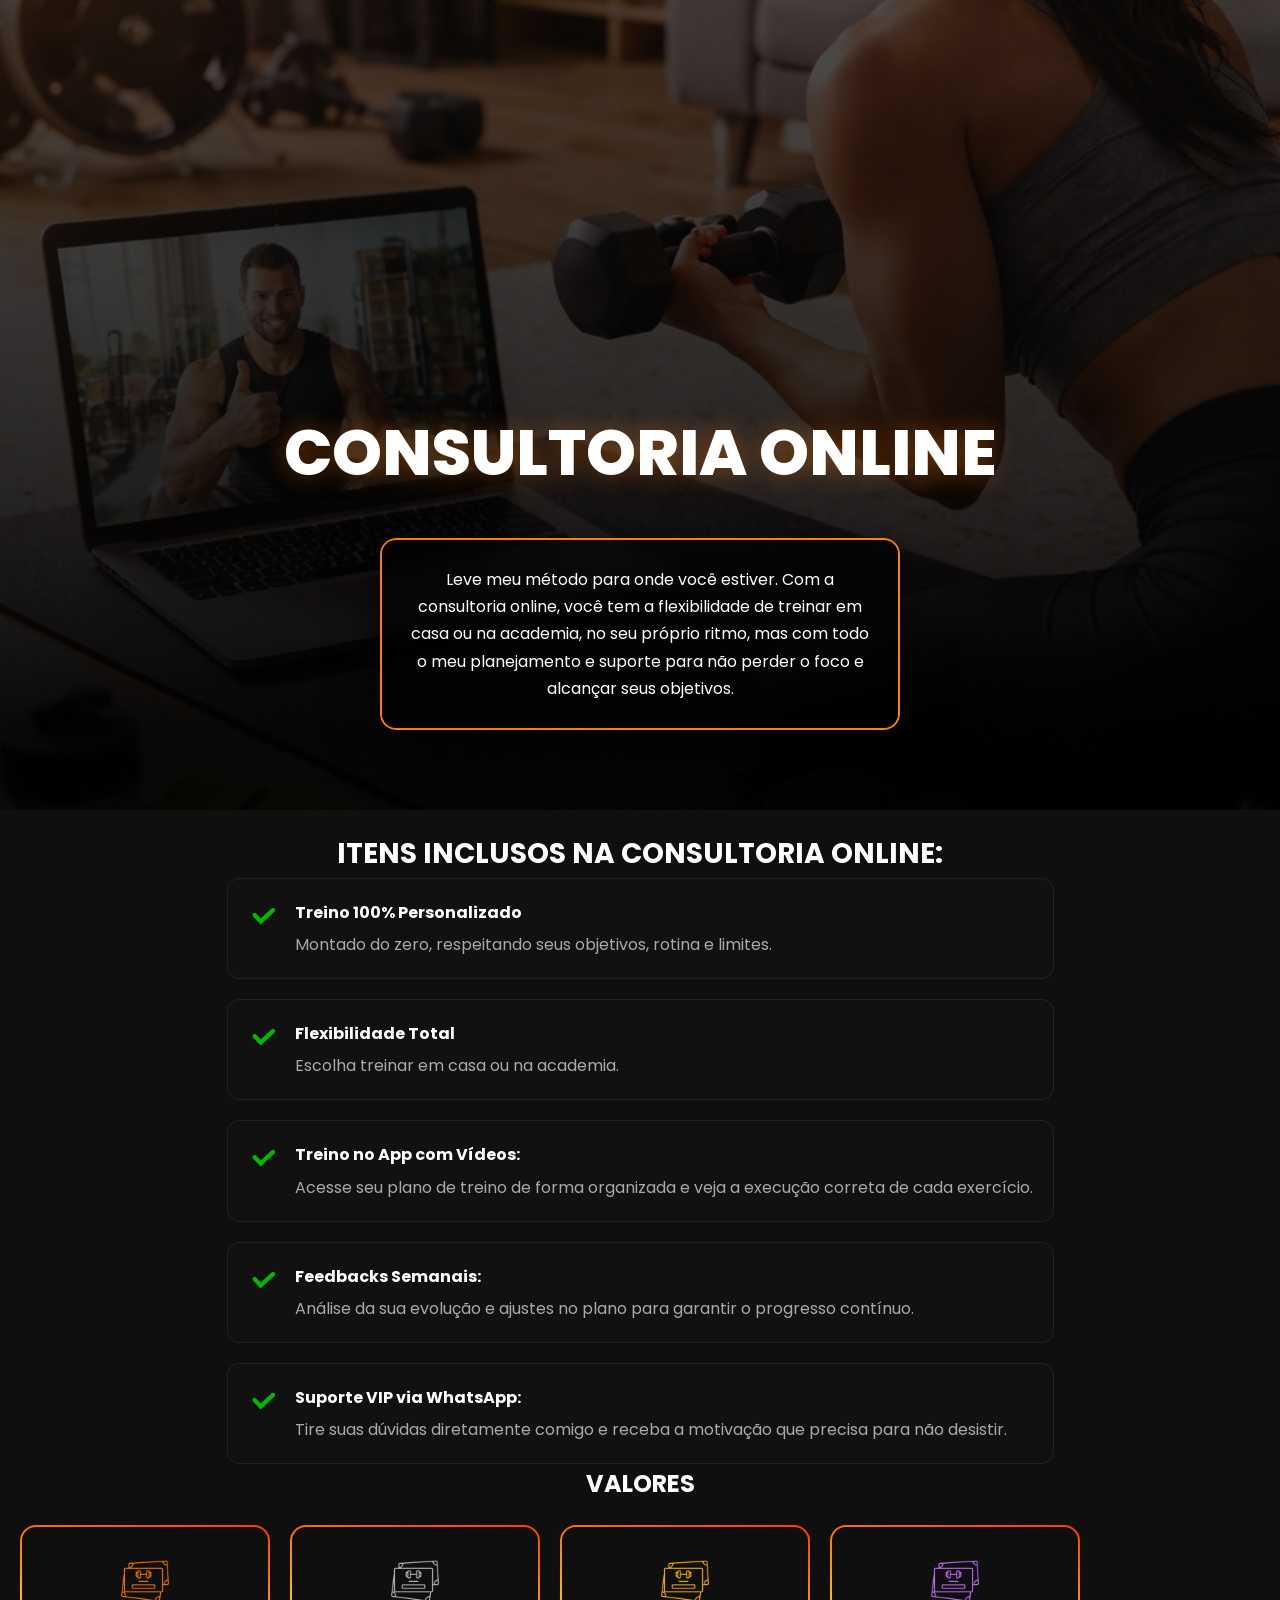
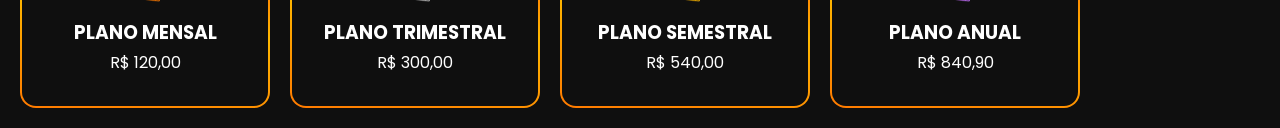
==== planosonline.html @ 0d595e41 "adiciona planos presenciais" ====
<!doctype html>
<html lang="en">
  <head>
    <meta charset="UTF-8" />
    <meta name="viewport" content="width=device-width, initial-scale=1.0" />
    <title>Document</title>
    <link rel="stylesheet" href="./src/styles/planosonline.css" />
  </head>
  <body>
    <header class="header-container">
      <div class="topo">
        <img
          class="logo-principal"
          src="./src/assets/imagens/capa online.png"
          alt="Capa"
        />
      </div>
      <div class="conteudo">
        <h1>CONSULTORIA ONLINE</h1>
        <p class="paragrafo">
          Leve meu método para onde você estiver. Com a consultoria online,
          você tem a flexibilidade de treinar em casa ou na academia, no seu
          próprio ritmo, mas com todo o meu planejamento e suporte para não
          perder o foco e alcançar seus objetivos.
        </p>
      </div>
    </header>
   
    <section class="itens">
      <h1>ITENS INCLUSOS NA CONSULTORIA ONLINE:</h1>
      <ul class="beneficios">
        <li>
          <div class="img">
          <img src="./src/assets/icons/arrow.png" class="icon">
          </div>
          <div class="conteudo-lista">
            <strong>Treino 100% Personalizado</strong>
            <p>
              Montado do zero, respeitando seus objetivos, rotina e limites.
            </p>
          </div>
          </li>
         <li>
          <div class="img">
           <img src="./src/assets/icons/arrow.png" class="icon">
           </div>
         
          <div class="conteudo-lista">
            <strong>Flexibilidade Total</strong>
            <p>Escolha treinar em casa ou na academia.</p>
          </div>
          </li> 
          <li>
            <div calss="img"> 
            <img src="./src/assets/icons/arrow.png" class="icon">
            </div>
          <div class="conteudo-lista">
            <strong>Treino no App com Vídeos:</strong>
            <p>
              Acesse seu plano de treino de forma organizada e veja a execução
              correta de cada exercício.
            </p>
            </div>
            </li>
          
          <li>
            <div class="img">
           <img src="./src/assets/icons/arrow.png" class="icon">
           </div>
           <div class="conteudo-lista">
            <strong>Feedbacks Semanais:</strong>
            <p>
              Análise da sua evolução e ajustes no plano para garantir o
              progresso contínuo.
            </p>
            </div>
            </li>
          
          <li>
            <div class="img">
         <img src="./src/assets/icons/arrow.png" class="icon">
         </div>
                <div class="conteudo-lista">
            <strong>Suporte VIP via WhatsApp:</strong>
            <p>
              Tire suas dúvidas diretamente comigo e receba a motivação que precisa para não desistir.
            </p>
            </div>
            
          </div>
          </li>
      </ul>
    </section>
     <section class="valores">
        <h1>VALORES</h1>
        <div class="carrosel-container">
        <div class="container-card">
        <div class="card">
          <div class="icon-card bronze" aria-hidden="true"></div>
            <h3>PLANO MENSAL</h3>
            <P>R$ 120,00</P>
        </div>
        <div class="card">
          <div class="icon-card prata" aria-hidden="true"></div>
          <H3>PLANO TRIMESTRAL</H3>
          <P>R$ 300,00</P>
        </div>
        <div class="card">
          <div class="icon-card ouro" aria-hidden="true"></div>
          <H3>PLANO SEMESTRAL</H3>
          <P>R$ 540,00</P>
        </div>
        <div class="card"> 
          <div class="icon-card elite" aria-hidden="true"></div>
          <H3>PLANO ANUAL</H3>
          <P>R$ 840,90</P>
        </div>
        </div>
        </div>
     </section>
  </body>
</html>
---- src/styles/planosonline.css ----
@import url("https://fonts.googleapis.com/css2?family=Poppins:wght@300;400;600;700&display=swap");

:root {
  --vermelho: #ff3c00;
  --laranja-escuro: #ff5a00;
  --laranja: #ff7a00;
  --laranja-claro: #ff9a00;
  --amarelo: #ffb800;
  --amarelo-forte: #ffd500;
  --glass: rgba(0, 0, 0, 0.18);
}
* {
  margin: 0;
  padding: 0;
  box-sizing: border-box;
}

body {
  font-family: "Poppins", sans-serif;
  background: #0f0f0f;
  color: #fff;
  line-height: 1.7;
}

.header-container {
  position: relative;
  min-height: 90vh;
  width: 100%;
  overflow: visible;

  display: flex;
  align-items: flex-end;
  justify-content: center;
  padding: clamp(120px, 18vh, 220px) 20px 80px; /* adiciona espaçamento superior responsivo */
}
.topo {
  position: absolute;
  inset: 0;
  z-index: 0;
  overflow: hidden;
}

.logo-principal {
  width: 100%;
  height: 100%;
  object-fit: cover;
  object-position: center;
  opacity: 0.35;
}

/* overlay moderno */
.topo::after {
  content: "";
  position: absolute;
  inset: 0;
  background: linear-gradient(
    to top,
    rgba(0, 0, 0, 0.9) 10%,
    rgba(0, 0, 0, 0.6) 40%,
    rgba(0, 0, 0, 0.4) 70%,
    rgba(0, 0, 0, 0.2) 100%
  );
}

.conteudo {
  position: relative;
  z-index: 1;
  max-width: 900px;
  padding: 0 20px;
  display: flex;
  flex-direction: column;
  align-items: center;
  text-align: center;
}

.conteudo h1 {
  font-size: clamp(36px, 5vw, 64px);
  font-weight: 800;
  margin-bottom: 30px;
  text-shadow: 0 0 25px rgba(255, 122, 0, 0.4);
}

.paragrafo {
  position: relative;
  padding: 28px;
  width: 520px;
  min-width: 520px;
  max-width: 520px;
  margin: 0 auto;
  border-radius: 18px;
  backdrop-filter: blur(10px);
  background: rgba(0, 0, 0, 0.55);
  box-sizing: border-box;
  flex-shrink: 0;

  box-shadow: 0 20px 50px rgba(0, 0, 0, 0.6);
}

/* borda animada */
.paragrafo::before {
  content: "";
  position: absolute;
  inset: 0;
  border-radius: 16px;
  padding: 2px;
  background: linear-gradient(90deg, var(--laranja), var(--laranja-claro));
  background-size: 400% 100%;
  animation: border-flow 5s linear infinite;

  -webkit-mask:
    linear-gradient(#000 0 0) content-box,
    linear-gradient(#000 0 0);
  -webkit-mask-composite: xor;
  mask-composite: exclude;

  z-index: -1;
}

@keyframes border-flow {
  0% {
    background-position: 0% 50%;
  }
  100% {
    background-position: 400% 50%;
  }
}

.beneficios {
  list-style: none;
  padding: 0;
  display: flex;
  flex-direction: column;
  gap: 20px;
}

.beneficios li {
  display: flex;
  gap: 15px;
  padding: 20px;
  background: #111;
  border: 1px solid #222;
  border-radius: 12px;
  transition: 0.3s;
  text-align: justify;
  flex-direction: center;
}

.beneficios li:hover {
  transform: translateY(-4px);
  border-color: #ff7a00;
}

.beneficios li:hover,
.beneficios li:active {
  border-color: #ff7a00;
  background: #1a1a1a;
}

.icon {
  width: clamp(2rem, 0.643rem + 0.952vw, 2.5rem);
}

.beneficios strong {
  display: block;
  color: #fff;
  margin-bottom: 5px;
}

.beneficios p {
  color: #aaa;
  margin: 0;
}
.itens {
  margin-top: 20px;
  display: flex;
  flex-direction: column;
  align-items: center;
  text-align: center;
}
.itens h1 {
  font-size: 28px;
}
.valores {
  display: flex;
  flex-direction: column;
  align-items: center;
}

.card {
  background:
    linear-gradient(#0f0f0f, #0f0f0f) padding-box,
    linear-gradient(10deg, var(--laranja), var(--amarelo), var(--vermelho))
      border-box;
  border: 2px solid transparent;

  min-width: 250px;
  flex-shrink: 0;
  border-radius: 16px;
  padding: 30px;
  text-align: center;
}

.icon-card {
  width: 48px;
  height: 48px;
  margin: 0 auto 12px;

  background-color: var(--laranja);

  -webkit-mask-image: url("../assets/icons/fitness.png");
  -webkit-mask-repeat: no-repeat;
  -webkit-mask-position: center;
  -webkit-mask-size: contain;

  mask-image: url("../assets/icons/fitness.png");
  mask-repeat: no-repeat;
  mask-position: center;
  mask-size: contain;

  animation: glow 2s infinite ease-in-out;
  transition: transform 0.3s ease;

  filter: drop-shadow(0 0 8px rgba(255, 122, 0, 0.7));
}

.card:hover .icon-card {
  transform: scale(1.1);
}

.icon-card.bronze {
  background: var(--laranja);
}
.icon-card.prata {
  background: #c0c0c0;
}
.icon-card.ouro {
  background: var(--amarelo);
}
.icon-card.elite {
  background: #c770ff;
}
.card img {
  width: 120px;
}

.container-card {
  display: flex;
  gap: 20px;
  padding: 20px;
  min-width: max-content;
  scroll-snap-align: center;
}
.carrosel-container {
  overflow-x: auto;
  width: 100%;
  overflow-x: auto;
  scroll-snap-type: x mandatory;
  scroll-behavior: smooth;
}

@media (max-width: 600px) {
  .paragrafo {
    width: 295px;
    min-width: 295px;
    max-width: 295px;
  }
}

@media (max-width: 375px) {
  .header-container {
    align-items: center; /* centraliza verticalmente */
    padding-bottom: 40px;
    padding-top: 80px; /* cria espaço no topo */
  }
}
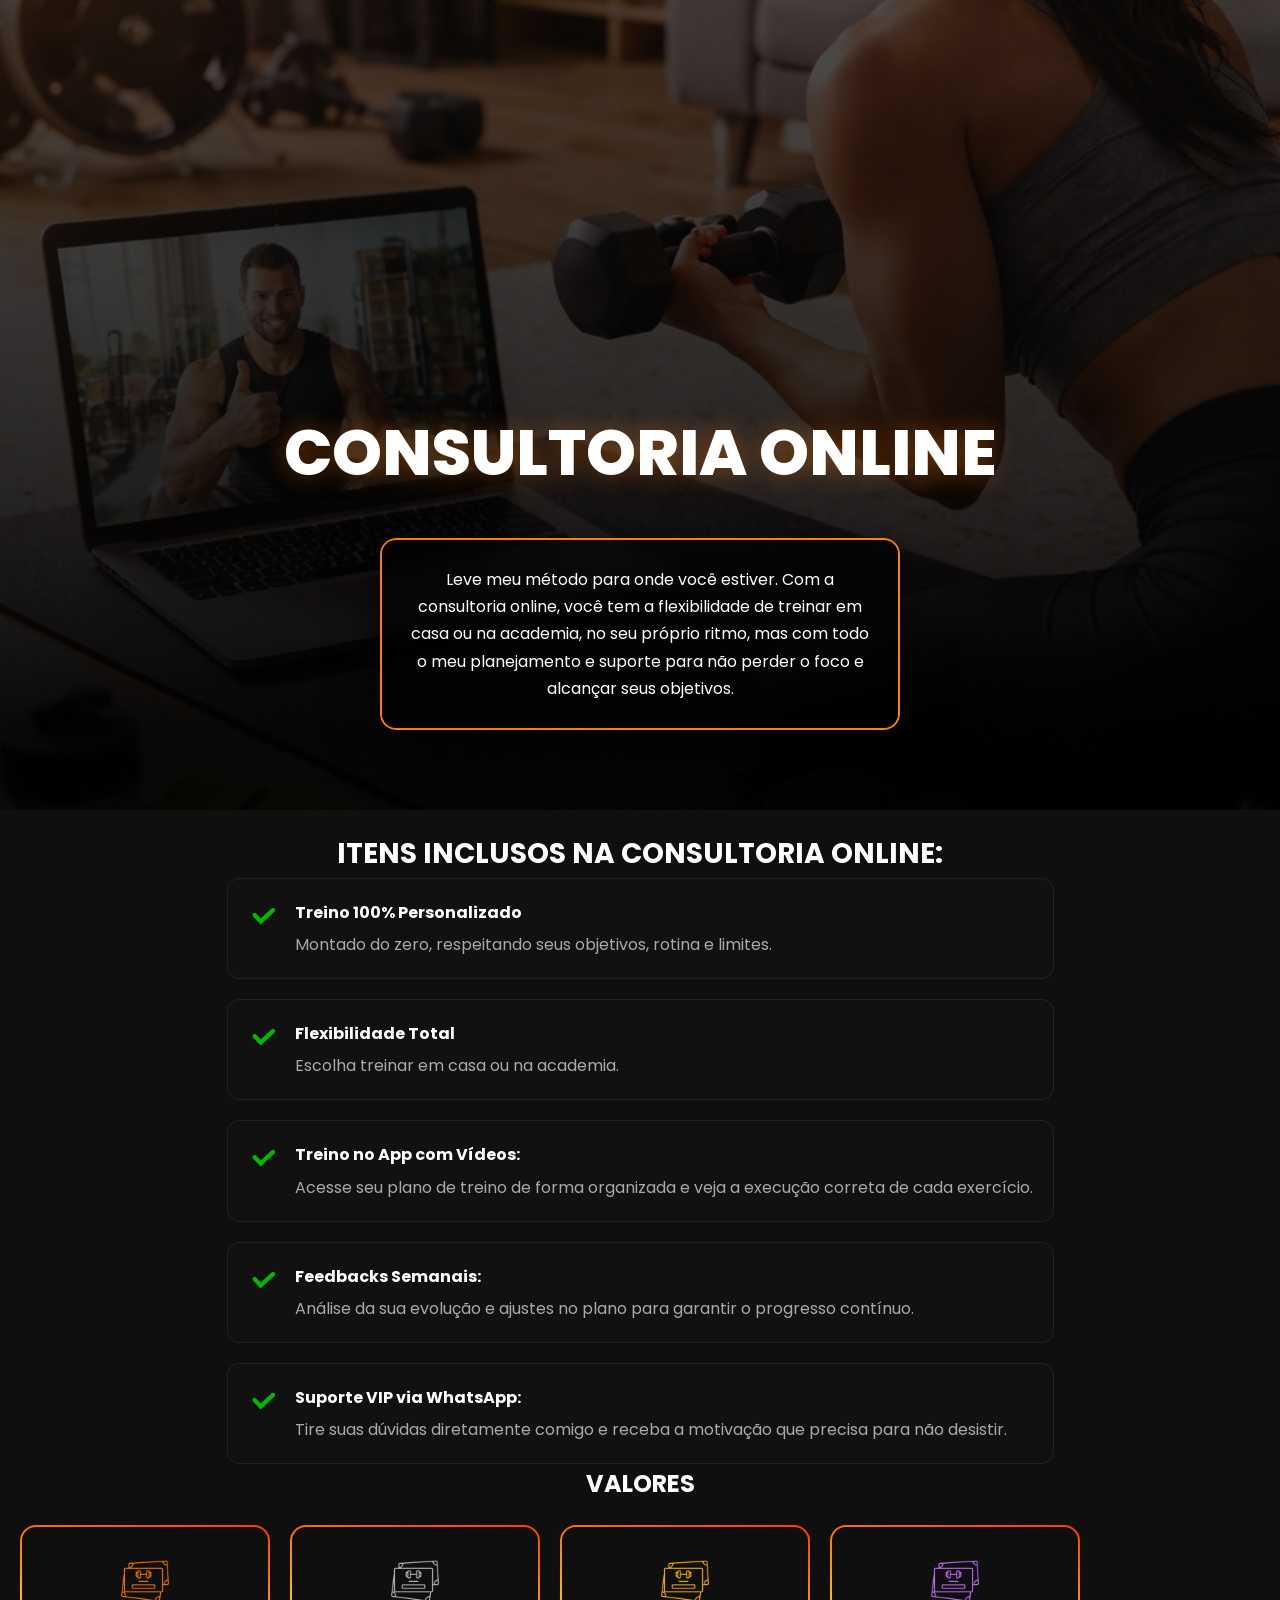
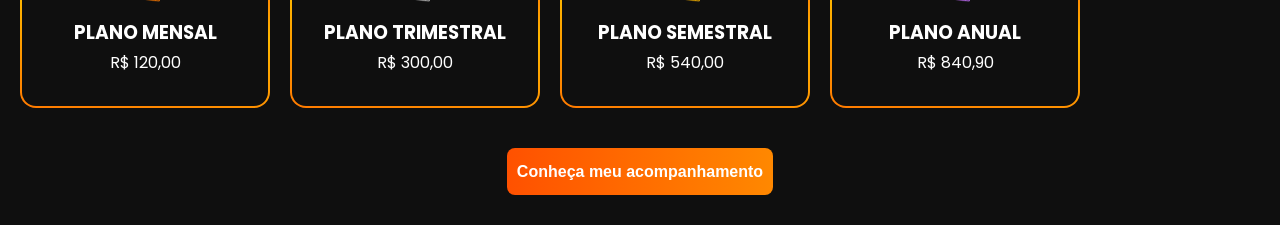
==== commit a352ab4e: "atualiza estilizaçoes e adiciona botoes" ====
--- a/planosonline.html
+++ b/planosonline.html
@@ -3,7 +3,7 @@
   <head>
     <meta charset="UTF-8" />
     <meta name="viewport" content="width=device-width, initial-scale=1.0" />
-    <title>Document</title>
+    <title>Planos Online</title>
     <link rel="stylesheet" href="./src/styles/planosonline.css" />
   </head>
   <body>
@@ -115,8 +115,16 @@
           <H3>PLANO ANUAL</H3>
           <P>R$ 840,90</P>
         </div>
+      
         </div>
+       
         </div>
+         <a
+          href="https://wa.me/555584991476410?text=Oi%21%20Tenho%20interesse%20em%20contratar%20sua%20consultoria%20e%20queria%20mais%20informa%C3%A7%C3%B5es."
+          class="btn-whats"
+          target="_blank"
+          >Conheça meu acompanhamento</a
+        >
      </section>
   </body>
 </html>
--- a/src/styles/planosonline.css
+++ b/src/styles/planosonline.css
@@ -257,6 +257,44 @@
   scroll-snap-type: x mandatory;
   scroll-behavior: smooth;
 }
+.btn-whats {
+  display: inline-flex;
+  align-items: center;
+  justify-content: center;
+
+  margin-top: 20px;
+  padding: 10px 10px;
+  border-radius: 8px;
+
+  background: linear-gradient(90deg, #ff5100, #ff8800);
+  color: #fff;
+  font-weight: 600;
+  text-decoration: none;
+
+  transition:
+    transform 0.3s ease,
+    box-shadow 0.3s ease;
+  animation: flutuar 3s ease-in-out infinite;
+}
+
+.btn-whats:hover {
+  transform: translateY(-2px);
+  box-shadow: 0 8px 20px #ff5100;
+}
+.valores {
+  margin-bottom: 30px;
+}
+@keyframes flutuar {
+  0% {
+    transform: translateZ(0) scale(1);
+  }
+  50% {
+    transform: translateZ(50px) scale(1.05);
+  }
+  100% {
+    transform: translateZ(0) scale(1);
+  }
+}
 
 @media (max-width: 600px) {
   .paragrafo {
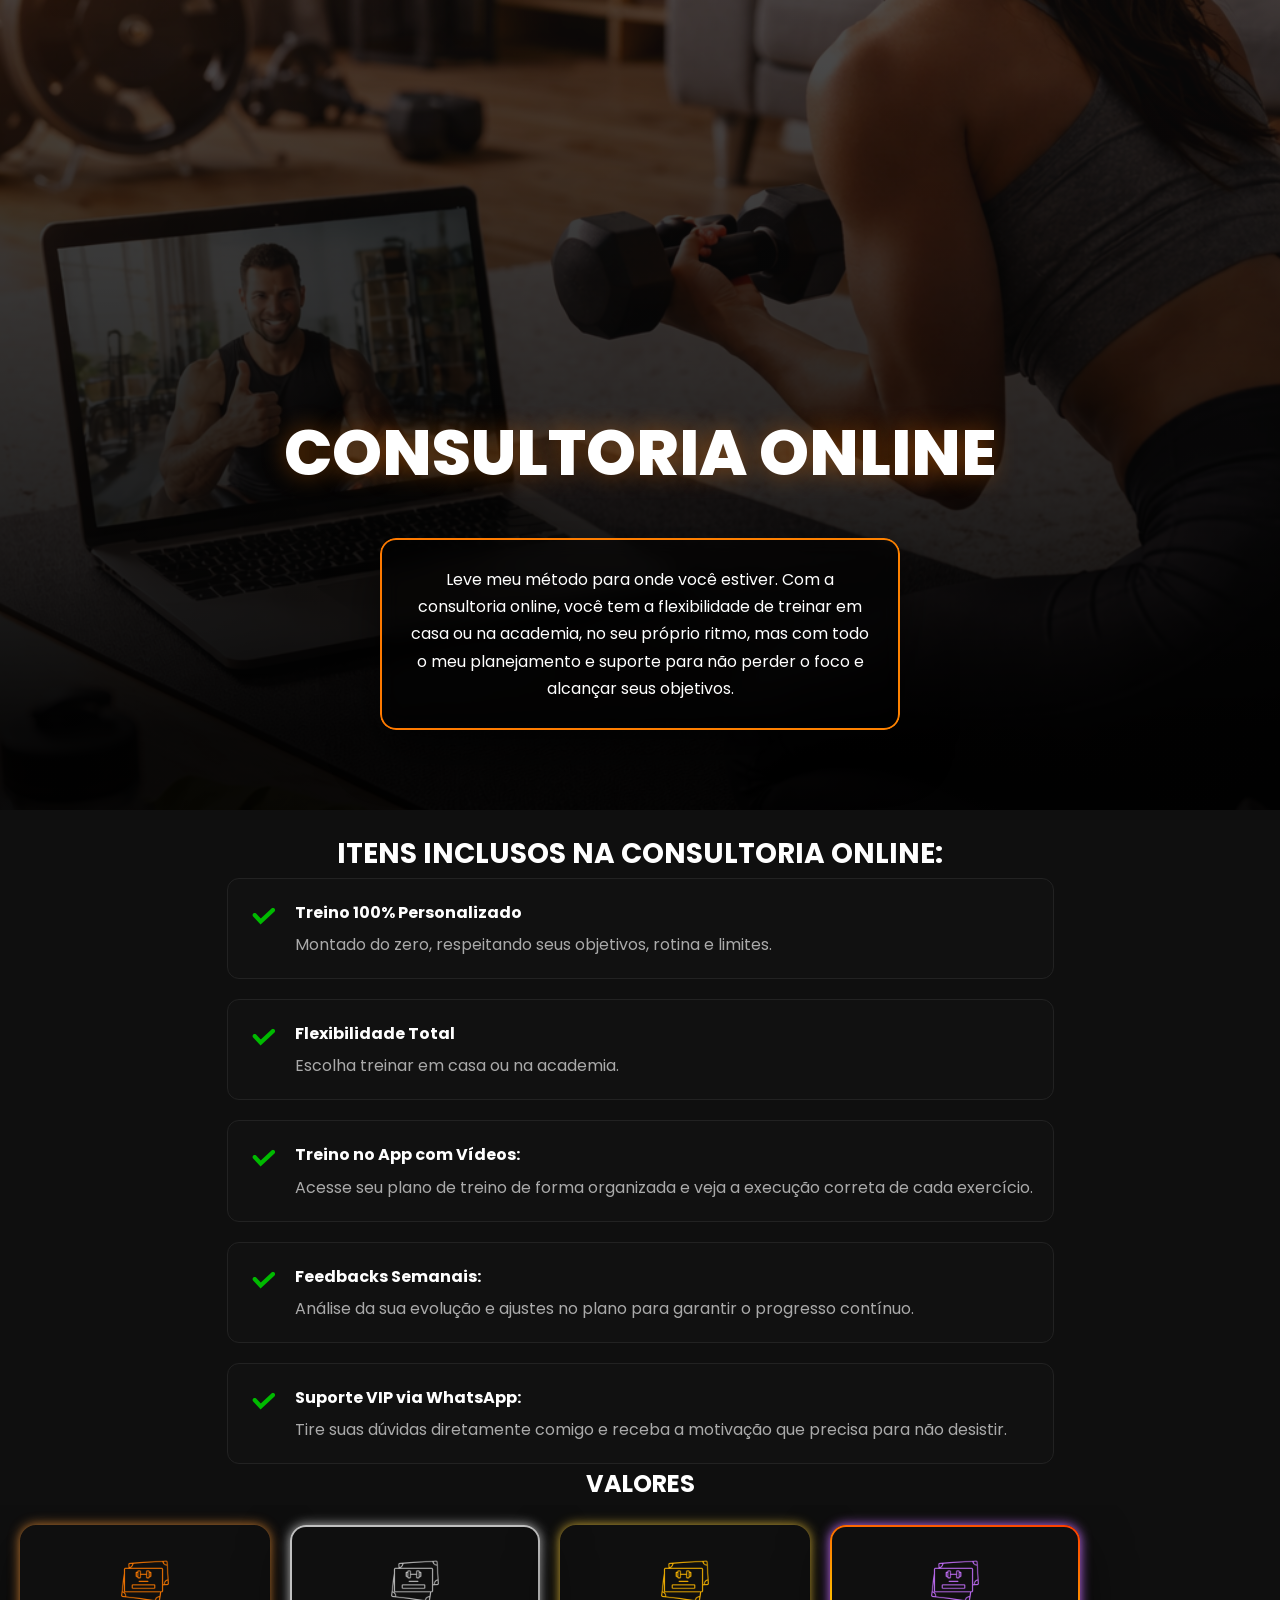
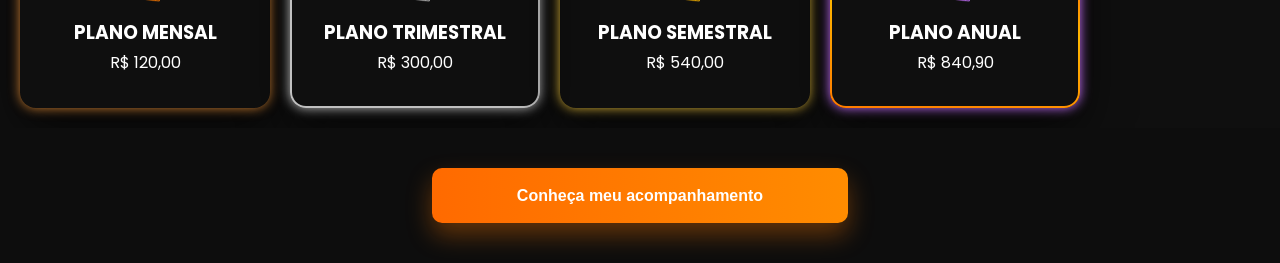
==== commit c600e17d: "Quase finalizado" ====
--- a/planosonline.html
+++ b/planosonline.html
@@ -95,36 +95,38 @@
         <h1>VALORES</h1>
         <div class="carrosel-container">
         <div class="container-card">
-        <div class="card">
+        <div class="card card1">
           <div class="icon-card bronze" aria-hidden="true"></div>
             <h3>PLANO MENSAL</h3>
             <P>R$ 120,00</P>
         </div>
-        <div class="card">
+        <div class="card card2">
           <div class="icon-card prata" aria-hidden="true"></div>
           <H3>PLANO TRIMESTRAL</H3>
           <P>R$ 300,00</P>
         </div>
-        <div class="card">
+        <div class="card card3">
           <div class="icon-card ouro" aria-hidden="true"></div>
           <H3>PLANO SEMESTRAL</H3>
           <P>R$ 540,00</P>
         </div>
-        <div class="card"> 
+        <div class="card card4"> 
           <div class="icon-card elite" aria-hidden="true"></div>
           <H3>PLANO ANUAL</H3>
           <P>R$ 840,90</P>
         </div>
       
         </div>
+        
        
-        </div>
-         <a
+     </section>
+     <section class="section cta">
+     <a
           href="https://wa.me/555584991476410?text=Oi%21%20Tenho%20interesse%20em%20contratar%20sua%20consultoria%20e%20queria%20mais%20informa%C3%A7%C3%B5es."
           class="btn-whats"
           target="_blank"
           >Conheça meu acompanhamento</a
         >
-     </section>
+      </section>
   </body>
 </html>
--- a/src/styles/planosonline.css
+++ b/src/styles/planosonline.css
@@ -199,7 +199,68 @@
   padding: 30px;
   text-align: center;
 }
-
+.card1 {
+  background:
+  linear-gradient(#0f0f0f, #0f0f0f) padding-box,
+  linear-gradient(10deg, var(--laranja))
+    border-box;
+border: 2px solid transparent;
+
+min-width: 250px;
+flex-shrink: 0;
+border-radius: 16px;
+padding: 30px;
+text-align: center;
+box-shadow:
+0 0 12px #cd7f32,
+0 20px 50px rgba(0, 0, 0, 0.7);
+}
+
+.card2 {
+  background:
+  linear-gradient(#0f0f0f, #0f0f0f) padding-box,
+  linear-gradient(10deg, #c0c0c0, #c0c0c0, #c0c0c0)
+    border-box;
+border: 2px solid transparent;
+box-shadow:
+0 0 12px #c0c0c0,
+0 20px 50px rgba(0, 0, 0, 0.7);
+min-width: 250px;
+flex-shrink: 0;
+border-radius: 16px;
+padding: 30px;
+text-align: center;
+}
+.card3 {
+  background: 
+  linear-gradient(#0f0f0f, #0f0f0f) padding-box,
+  linear-gradient(10deg, var(--amarelo))
+    border-box;
+border: 2px solid transparent;
+box-shadow:
+0 0 12px #d4af37,
+0 20px 50px rgba(0, 0, 0, 0.7);
+min-width: 250px;
+flex-shrink: 0;
+border-radius: 16px;
+padding: 30px;
+text-align: center;
+}
+.card4 {
+  background: 
+  linear-gradient(#0f0f0f, #0f0f0f) padding-box,
+  linear-gradient(10deg, #c770ff)
+    border-box;
+border: 2px solid transparent;
+box-shadow:
+0 0 12px #c770ff,
+0 20px 50px rgba(0, 0, 0, 0.7);
+min-width: 250px;
+flex-shrink: 0;
+border-radius: 16px;
+padding: 30px;
+text-align: center;
+}
 .icon-card {
   width: 48px;
   height: 48px;
@@ -242,6 +303,7 @@
 .card img {
   width: 120px;
 }
+
 
 .container-card {
   display: flex;
@@ -257,33 +319,41 @@
   scroll-snap-type: x mandatory;
   scroll-behavior: smooth;
 }
+.cta {
+  display: flex;
+  justify-content: center;
+  padding: 40px 20px;
+  background: #0d0d0d;
+}
+
 .btn-whats {
   display: inline-flex;
   align-items: center;
   justify-content: center;
-
-  margin-top: 20px;
-  padding: 10px 10px;
-  border-radius: 8px;
-
-  background: linear-gradient(90deg, #ff5100, #ff8800);
+  width: clamp(18rem, 10rem + 20vw, 26rem);
+  padding: 14px 24px;
+
+  border-radius: 10px;
+  background: linear-gradient(90deg, #ff6a00, #ff8c00);
+
   color: #fff;
   font-weight: 600;
+  font-size: 16px;
   text-decoration: none;
-
-  transition:
-    transform 0.3s ease,
-    box-shadow 0.3s ease;
-  animation: flutuar 3s ease-in-out infinite;
+  white-space: nowrap;
+
+  /* SOMBRA CORRETA */
+  box-shadow: 0 12px 25px rgba(255, 122, 0, 0.35);
+ 
+  animation: float 3s ease-in-out infinite;
+  transition: transform 0.25s ease, box-shadow 0.25s ease;
 }
 
 .btn-whats:hover {
   transform: translateY(-2px);
-  box-shadow: 0 8px 20px #ff5100;
-}
-.valores {
-  margin-bottom: 30px;
-}
+  box-shadow: 0 18px 35px rgba(255, 122, 0, 0.55);
+}
+
 @keyframes flutuar {
   0% {
     transform: translateZ(0) scale(1);
@@ -293,6 +363,17 @@
   }
   100% {
     transform: translateZ(0) scale(1);
+  }
+}
+@keyframes float {
+  0% {
+    transform: translateY(0);
+  }
+  50% {
+    transform: translateY(-3px);
+  }
+  100% {
+    transform: translateY(0);
   }
 }
 
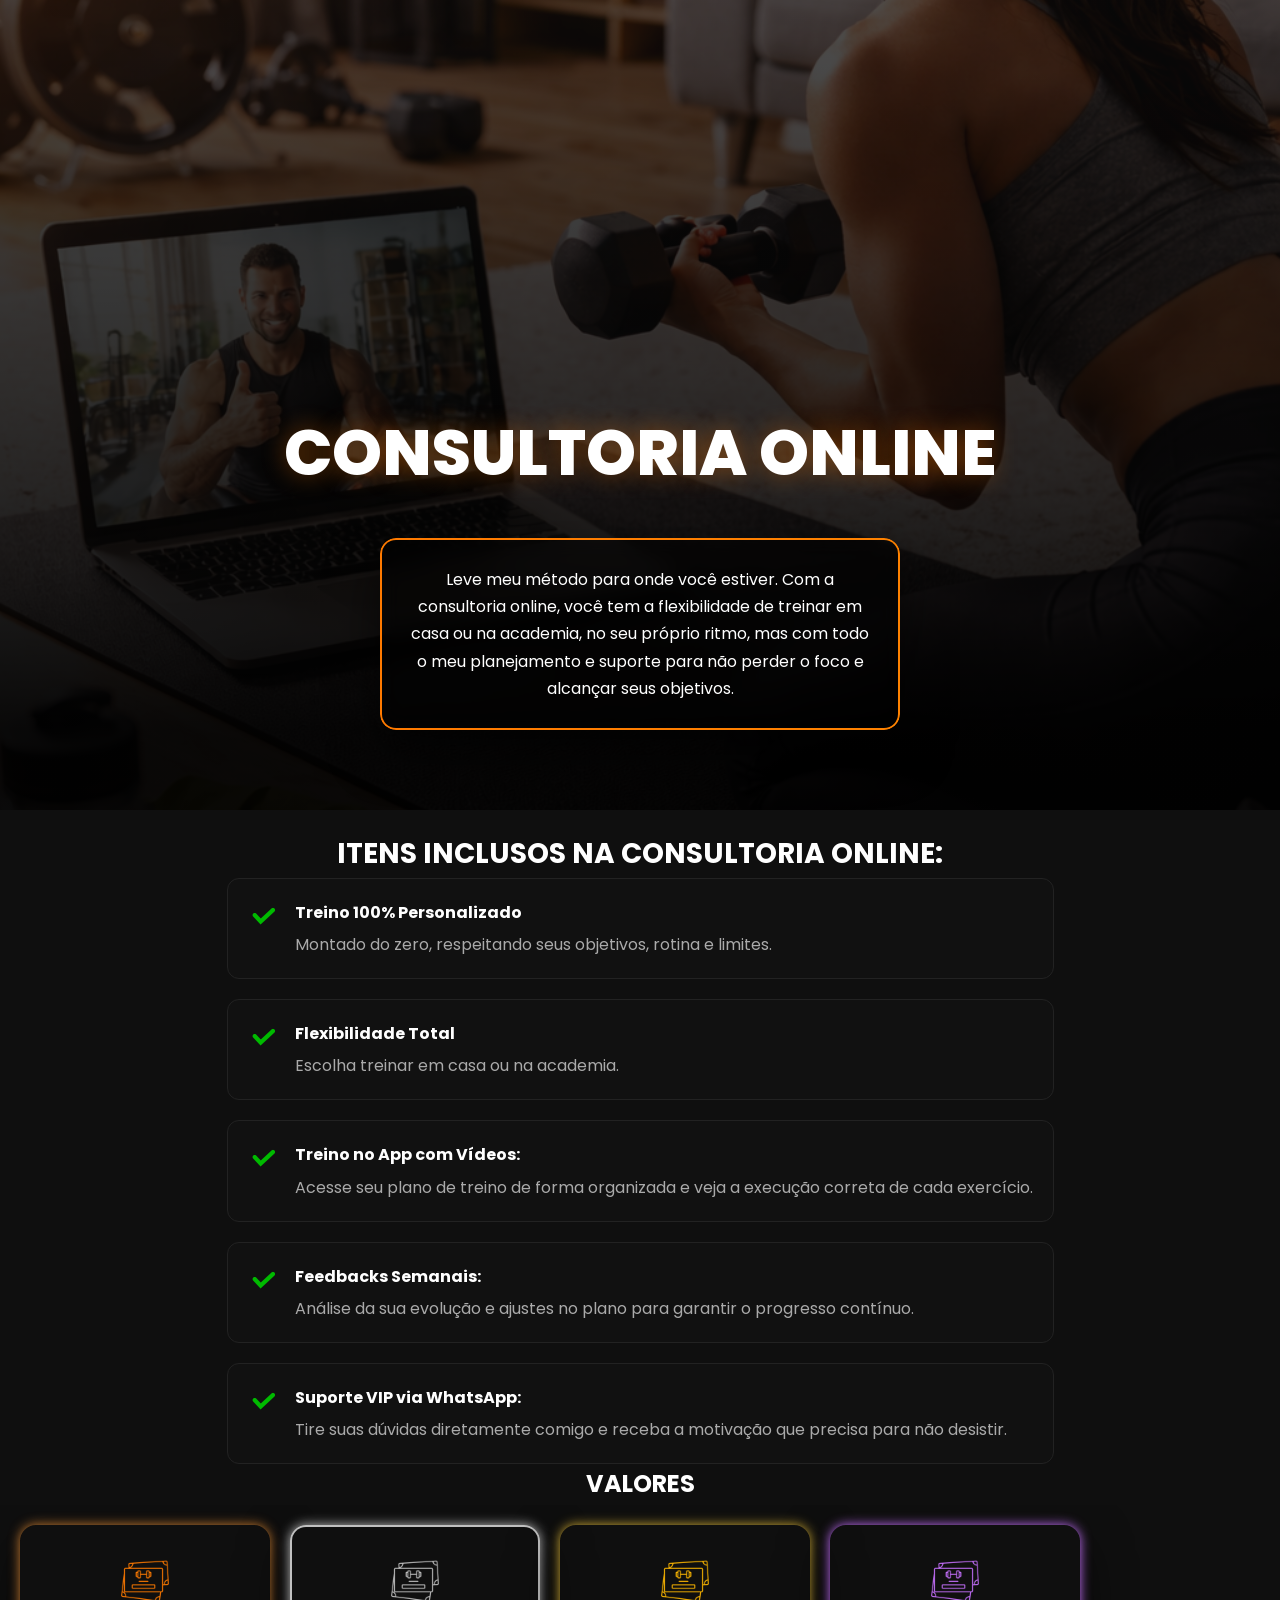
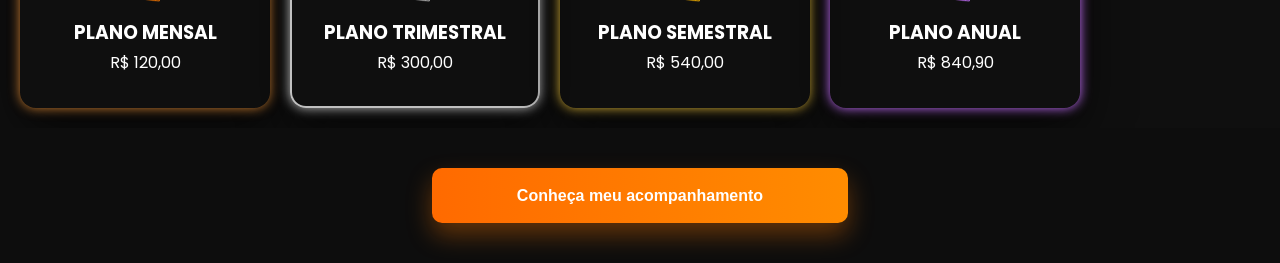
==== commit 117656ff: "atualiza estilização" ====
--- a/planosonline.html
+++ b/planosonline.html
@@ -93,8 +93,12 @@
     </section>
      <section class="valores">
         <h1>VALORES</h1>
-        <div class="carrosel-container">
+        <div class="carousel-wrapper">
+           
+        <div class="carrosel-container ">
+        
         <div class="container-card">
+        
         <div class="card card1">
           <div class="icon-card bronze" aria-hidden="true"></div>
             <h3>PLANO MENSAL</h3>
@@ -115,9 +119,8 @@
           <H3>PLANO ANUAL</H3>
           <P>R$ 840,90</P>
         </div>
-      
+         
         </div>
-        
        
      </section>
      <section class="section cta">
@@ -128,5 +131,6 @@
           >Conheça meu acompanhamento</a
         >
       </section>
+      <script src="src\scripts\planosonline.js"></script>
   </body>
 </html>
--- a/src/styles/planosonline.css
+++ b/src/styles/planosonline.css
@@ -21,6 +21,10 @@
   color: #fff;
   line-height: 1.7;
 }
+html,
+body {
+  overflow-x: hidden;
+}
 
 .header-container {
   position: relative;
@@ -48,7 +52,6 @@
   opacity: 0.35;
 }
 
-/* overlay moderno */
 .topo::after {
   content: "";
   position: absolute;
@@ -83,20 +86,18 @@
 .paragrafo {
   position: relative;
   padding: 28px;
-  width: 520px;
-  min-width: 520px;
   max-width: 520px;
+
   margin: 0 auto;
   border-radius: 18px;
   backdrop-filter: blur(10px);
   background: rgba(0, 0, 0, 0.55);
-  box-sizing: border-box;
+
   flex-shrink: 0;
 
   box-shadow: 0 20px 50px rgba(0, 0, 0, 0.6);
 }
 
-/* borda animada */
 .paragrafo::before {
   content: "";
   position: absolute;
@@ -142,20 +143,14 @@
   border-radius: 12px;
   transition: 0.3s;
   text-align: justify;
-  flex-direction: center;
-}
-
-.beneficios li:hover {
+}
+
+.beneficios li:hover,
+.beneficios li:active {
   transform: translateY(-4px);
   border-color: #ff7a00;
-}
-
-.beneficios li:hover,
-.beneficios li:active {
-  border-color: #ff7a00;
   background: #1a1a1a;
 }
-
 .icon {
   width: clamp(2rem, 0.643rem + 0.952vw, 2.5rem);
 }
@@ -187,10 +182,6 @@
 }
 
 .card {
-  background:
-    linear-gradient(#0f0f0f, #0f0f0f) padding-box,
-    linear-gradient(10deg, var(--laranja), var(--amarelo), var(--vermelho))
-      border-box;
   border: 2px solid transparent;
 
   min-width: 250px;
@@ -201,73 +192,45 @@
 }
 .card1 {
   background:
-  linear-gradient(#0f0f0f, #0f0f0f) padding-box,
-  linear-gradient(10deg, var(--laranja))
-    border-box;
-border: 2px solid transparent;
-
-min-width: 250px;
-flex-shrink: 0;
-border-radius: 16px;
-padding: 30px;
-text-align: center;
-box-shadow:
-0 0 12px #cd7f32,
-0 20px 50px rgba(0, 0, 0, 0.7);
+    linear-gradient(#0f0f0f, #0f0f0f) padding-box,
+    linear-gradient(10deg, var(--laranja)) border-box;
+
+  box-shadow:
+    0 0 12px #cd7f32,
+    0 20px 50px rgba(0, 0, 0, 0.7);
 }
 
 .card2 {
   background:
-  linear-gradient(#0f0f0f, #0f0f0f) padding-box,
-  linear-gradient(10deg, #c0c0c0, #c0c0c0, #c0c0c0)
-    border-box;
-border: 2px solid transparent;
-box-shadow:
-0 0 12px #c0c0c0,
-0 20px 50px rgba(0, 0, 0, 0.7);
-min-width: 250px;
-flex-shrink: 0;
-border-radius: 16px;
-padding: 30px;
-text-align: center;
+    linear-gradient(#0f0f0f, #0f0f0f) padding-box,
+    linear-gradient(10deg, #c0c0c0, #c0c0c0, #c0c0c0) border-box;
+  box-shadow:
+    0 0 12px #c0c0c0,
+    0 20px 50px rgba(0, 0, 0, 0.7);
 }
 .card3 {
-  background: 
-  linear-gradient(#0f0f0f, #0f0f0f) padding-box,
-  linear-gradient(10deg, var(--amarelo))
-    border-box;
-border: 2px solid transparent;
-box-shadow:
-0 0 12px #d4af37,
-0 20px 50px rgba(0, 0, 0, 0.7);
-min-width: 250px;
-flex-shrink: 0;
-border-radius: 16px;
-padding: 30px;
-text-align: center;
+  background:
+    linear-gradient(#0f0f0f, #0f0f0f) padding-box,
+    linear-gradient(10deg, var(--amarelo)) border-box;
+
+  box-shadow:
+    0 0 12px #d4af37,
+    0 20px 50px rgba(0, 0, 0, 0.7);
 }
 .card4 {
-  background: 
-  linear-gradient(#0f0f0f, #0f0f0f) padding-box,
-  linear-gradient(10deg, #c770ff)
-    border-box;
-border: 2px solid transparent;
-box-shadow:
-0 0 12px #c770ff,
-0 20px 50px rgba(0, 0, 0, 0.7);
-min-width: 250px;
-flex-shrink: 0;
-border-radius: 16px;
-padding: 30px;
-text-align: center;
+  background:
+    linear-gradient(#0f0f0f, #0f0f0f) padding-box,
+    linear-gradient(10deg, #c770ff) border-box;
+
+  box-shadow:
+    0 0 12px #c770ff,
+    0 20px 50px rgba(0, 0, 0, 0.7);
 }
 .icon-card {
   width: 48px;
   height: 48px;
   margin: 0 auto 12px;
 
-  background-color: var(--laranja);
-
   -webkit-mask-image: url("../assets/icons/fitness.png");
   -webkit-mask-repeat: no-repeat;
   -webkit-mask-position: center;
@@ -300,10 +263,6 @@
 .icon-card.elite {
   background: #c770ff;
 }
-.card img {
-  width: 120px;
-}
-
 
 .container-card {
   display: flex;
@@ -313,11 +272,14 @@
   scroll-snap-align: center;
 }
 .carrosel-container {
-  overflow-x: auto;
-  width: 100%;
-  overflow-x: auto;
+  overflow-x: scroll;
+  scrollbar-width: none;
+
   scroll-snap-type: x mandatory;
   scroll-behavior: smooth;
+}
+.carrosel-container::-webkit-scrollbar {
+  display: none; /* Chrome, Edge, Safari */
 }
 .cta {
   display: flex;
@@ -330,7 +292,8 @@
   display: inline-flex;
   align-items: center;
   justify-content: center;
-  width: clamp(18rem, 10rem + 20vw, 26rem);
+  width: 100%;
+  max-width: 26rem;
   padding: 14px 24px;
 
   border-radius: 10px;
@@ -342,11 +305,12 @@
   text-decoration: none;
   white-space: nowrap;
 
-  /* SOMBRA CORRETA */
   box-shadow: 0 12px 25px rgba(255, 122, 0, 0.35);
- 
+
   animation: float 3s ease-in-out infinite;
-  transition: transform 0.25s ease, box-shadow 0.25s ease;
+  transition:
+    transform 0.25s ease,
+    box-shadow 0.25s ease;
 }
 
 .btn-whats:hover {
@@ -354,17 +318,11 @@
   box-shadow: 0 18px 35px rgba(255, 122, 0, 0.55);
 }
 
-@keyframes flutuar {
-  0% {
-    transform: translateZ(0) scale(1);
-  }
-  50% {
-    transform: translateZ(50px) scale(1.05);
-  }
-  100% {
-    transform: translateZ(0) scale(1);
-  }
-}
+.carousel-wrapper {
+  position: relative;
+  width: 100%;
+}
+
 @keyframes float {
   0% {
     transform: translateY(0);
@@ -384,11 +342,10 @@
     max-width: 295px;
   }
 }
-
 @media (max-width: 375px) {
   .header-container {
-    align-items: center; /* centraliza verticalmente */
+    align-items: center;
     padding-bottom: 40px;
-    padding-top: 80px; /* cria espaço no topo */
-  }
-}
+    padding-top: 80px;
+  }
+}
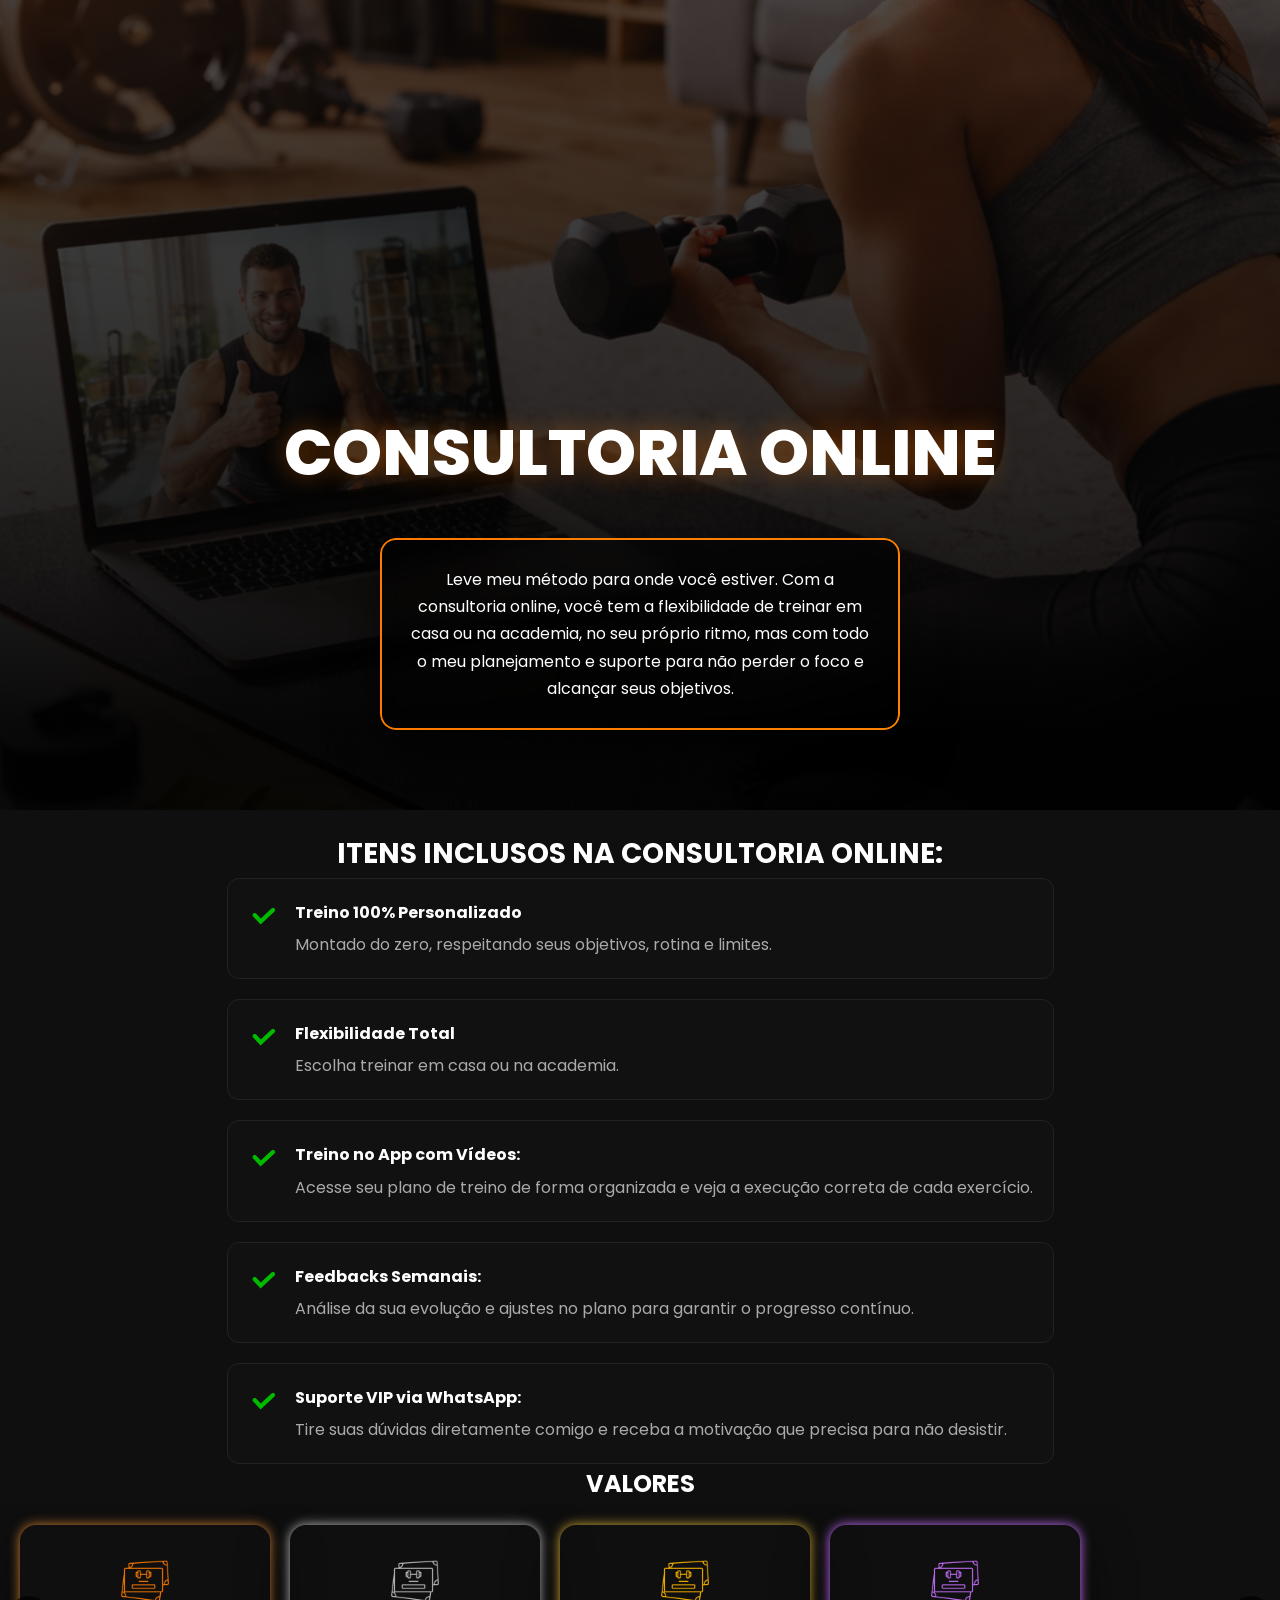
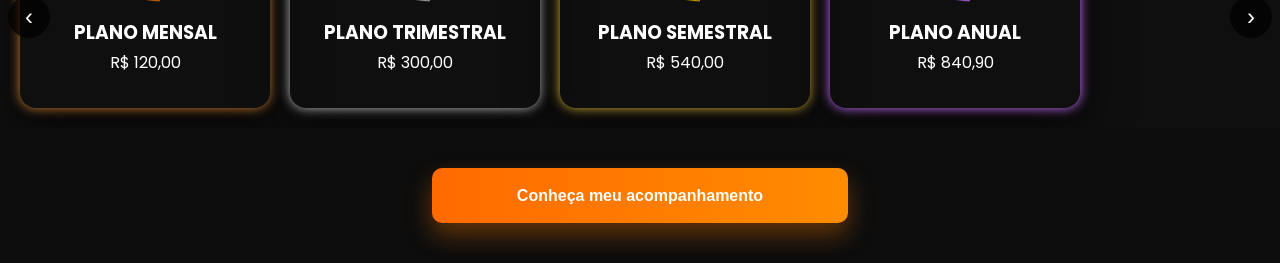
==== commit af267656: "Finalizado" ====
--- a/planosonline.html
+++ b/planosonline.html
@@ -96,7 +96,7 @@
         <div class="carousel-wrapper">
            
         <div class="carrosel-container ">
-        
+        <button class="arrow left" id="prev">‹</button>
         <div class="container-card">
         
         <div class="card card1">
@@ -118,6 +118,8 @@
           <div class="icon-card elite" aria-hidden="true"></div>
           <H3>PLANO ANUAL</H3>
           <P>R$ 840,90</P>
+          </div>
+          <button class="arrow right" id="next">›</button>
         </div>
          
         </div>
@@ -131,6 +133,6 @@
           >Conheça meu acompanhamento</a
         >
       </section>
-      <script src="src\scripts\planosonline.js"></script>
+      <script src="./src/scripts/planosonline.js"></script>
   </body>
 </html>
--- a/src/styles/planosonline.css
+++ b/src/styles/planosonline.css
@@ -7,6 +7,7 @@
   --laranja-claro: #ff9a00;
   --amarelo: #ffb800;
   --amarelo-forte: #ffd500;
+  --prata: #c0c0c0;
   --glass: rgba(0, 0, 0, 0.18);
 }
 * {
@@ -203,7 +204,7 @@
 .card2 {
   background:
     linear-gradient(#0f0f0f, #0f0f0f) padding-box,
-    linear-gradient(10deg, #c0c0c0, #c0c0c0, #c0c0c0) border-box;
+    linear-gradient(10deg, var(--prata)) border-box;
   box-shadow:
     0 0 12px #c0c0c0,
     0 20px 50px rgba(0, 0, 0, 0.7);
@@ -278,8 +279,31 @@
   scroll-snap-type: x mandatory;
   scroll-behavior: smooth;
 }
+
 .carrosel-container::-webkit-scrollbar {
   display: none; /* Chrome, Edge, Safari */
+}
+.arrow {
+  position: absolute;
+  top: 50%;
+  transform: translateY(-50%);
+  background: rgba(0, 0, 0, 0.7);
+  color: white;
+  border: none;
+  width: 42px;
+  height: 42px;
+  border-radius: 50%;
+  font-size: 24px;
+  cursor: pointer;
+  z-index: 20;
+}
+
+.arrow.left {
+  left: 8px;
+}
+
+.arrow.right {
+  right: 8px;
 }
 .cta {
   display: flex;
@@ -341,6 +365,10 @@
     min-width: 295px;
     max-width: 295px;
   }
+  #prev,
+  #next {
+    display: none;
+  }
 }
 @media (max-width: 375px) {
   .header-container {
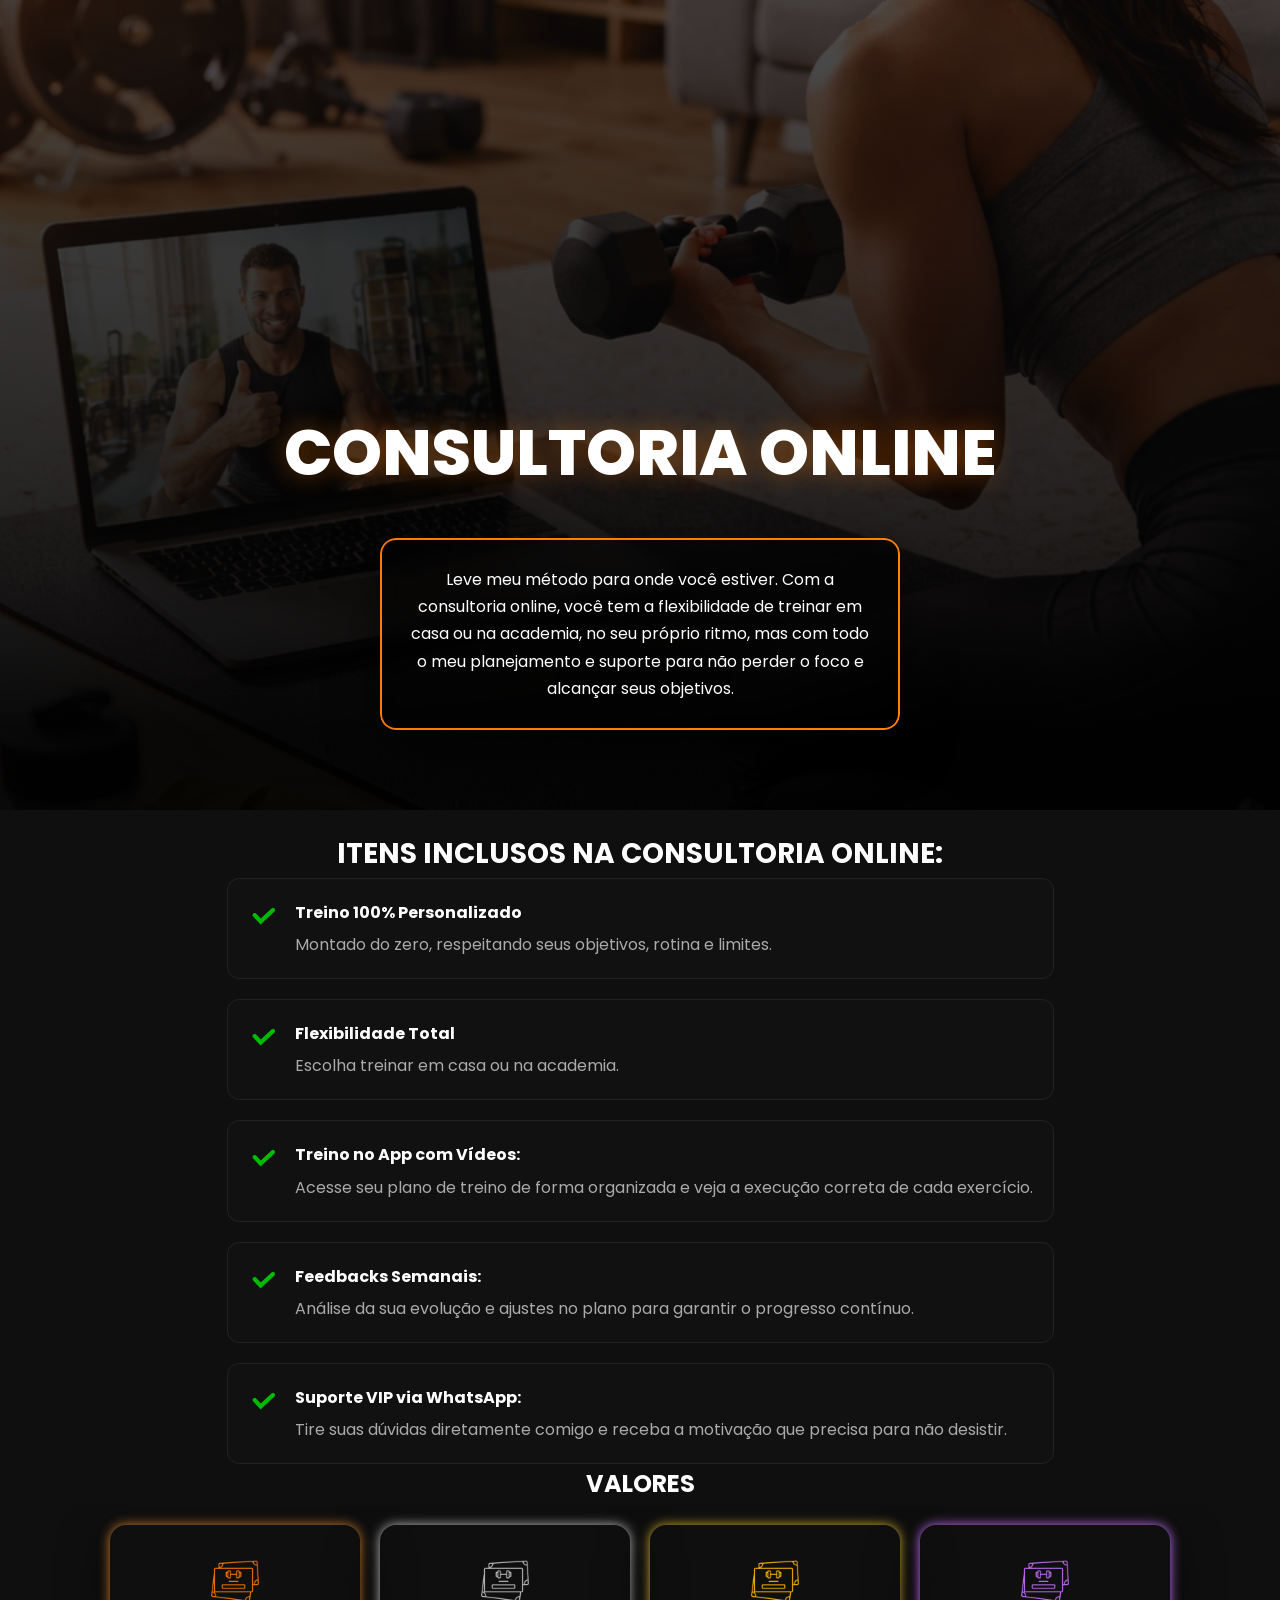
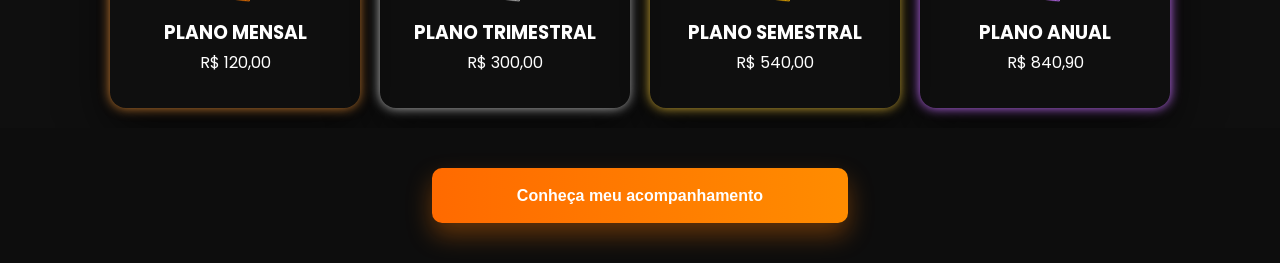
==== commit fda9896a: "adicionei medias query" ====
--- a/planosonline.html
+++ b/planosonline.html
@@ -92,39 +92,42 @@
       </ul>
     </section>
      <section class="valores">
-        <h1>VALORES</h1>
-        <div class="carousel-wrapper">
-           
-        <div class="carrosel-container ">
-        <button class="arrow left" id="prev">‹</button>
-        <div class="container-card">
-        
+  <h1>VALORES</h1>
+
+  <div class="carousel-wrapper">
+    <button class="arrow left" id="prev">‹</button>
+
+    <div class="carrosel-container" id="carousel">
+      <div class="container-card">
         <div class="card card1">
-          <div class="icon-card bronze" aria-hidden="true"></div>
-            <h3>PLANO MENSAL</h3>
-            <P>R$ 120,00</P>
+          <div class="icon-card bronze"></div>
+          <h3>PLANO MENSAL</h3>
+          <p>R$ 120,00</p>
         </div>
+
         <div class="card card2">
-          <div class="icon-card prata" aria-hidden="true"></div>
-          <H3>PLANO TRIMESTRAL</H3>
-          <P>R$ 300,00</P>
+          <div class="icon-card prata"></div>
+          <h3>PLANO TRIMESTRAL</h3>
+          <p>R$ 300,00</p>
         </div>
+
         <div class="card card3">
-          <div class="icon-card ouro" aria-hidden="true"></div>
-          <H3>PLANO SEMESTRAL</H3>
-          <P>R$ 540,00</P>
+          <div class="icon-card ouro"></div>
+          <h3>PLANO SEMESTRAL</h3>
+          <p>R$ 540,00</p>
         </div>
-        <div class="card card4"> 
-          <div class="icon-card elite" aria-hidden="true"></div>
-          <H3>PLANO ANUAL</H3>
-          <P>R$ 840,90</P>
-          </div>
-          <button class="arrow right" id="next">›</button>
+
+        <div class="card card4">
+          <div class="icon-card elite"></div>
+          <h3>PLANO ANUAL</h3>
+          <p>R$ 840,90</p>
         </div>
-         
-        </div>
-       
-     </section>
+      </div>
+    </div>
+
+    <button class="arrow right" id="next">›</button>
+  </div>
+</section>
      <section class="section cta">
      <a
           href="https://wa.me/555584991476410?text=Oi%21%20Tenho%20interesse%20em%20contratar%20sua%20consultoria%20e%20queria%20mais%20informa%C3%A7%C3%B5es."
--- a/src/styles/planosonline.css
+++ b/src/styles/planosonline.css
@@ -269,11 +269,10 @@
   display: flex;
   gap: 20px;
   padding: 20px;
-  min-width: max-content;
-  scroll-snap-align: center;
+  justify-content: flex-start;
 }
 .carrosel-container {
-  overflow-x: scroll;
+  overflow-x: auto;
   scrollbar-width: none;
 
   scroll-snap-type: x mandatory;
@@ -287,24 +286,38 @@
   position: absolute;
   top: 50%;
   transform: translateY(-50%);
-  background: rgba(0, 0, 0, 0.7);
-  color: white;
-  border: none;
-  width: 42px;
-  height: 42px;
+
+  width: 44px;
+  height: 44px;
+
   border-radius: 50%;
-  font-size: 24px;
+  border: 1px solid rgba(255, 255, 255, 0.25);
+
+  background: rgba(0, 0, 0, 0.55);
+  backdrop-filter: blur(6px);
+
+  color: #fff;
+  font-size: 26px;
+  font-weight: 300;
+
+  display: flex;
+  align-items: center;
+  justify-content: center;
+
   cursor: pointer;
-  z-index: 20;
+  z-index: 10;
+
+  transition: all 0.25s ease;
 }
 
 .arrow.left {
-  left: 8px;
+  left: 0;
 }
 
 .arrow.right {
-  right: 8px;
-}
+  right: 0;
+}
+
 .cta {
   display: flex;
   justify-content: center;
@@ -345,6 +358,8 @@
 .carousel-wrapper {
   position: relative;
   width: 100%;
+  overflow: visible;
+  padding: 0 40px;
 }
 
 @keyframes float {
@@ -359,6 +374,16 @@
   }
 }
 
+@media (min-width: 1101px) {
+  #prev,
+  #next {
+    display: none;
+  }
+  .carrosel-container {
+    display: flex;
+    justify-content: center;
+  }
+}
 @media (max-width: 600px) {
   .paragrafo {
     width: 295px;
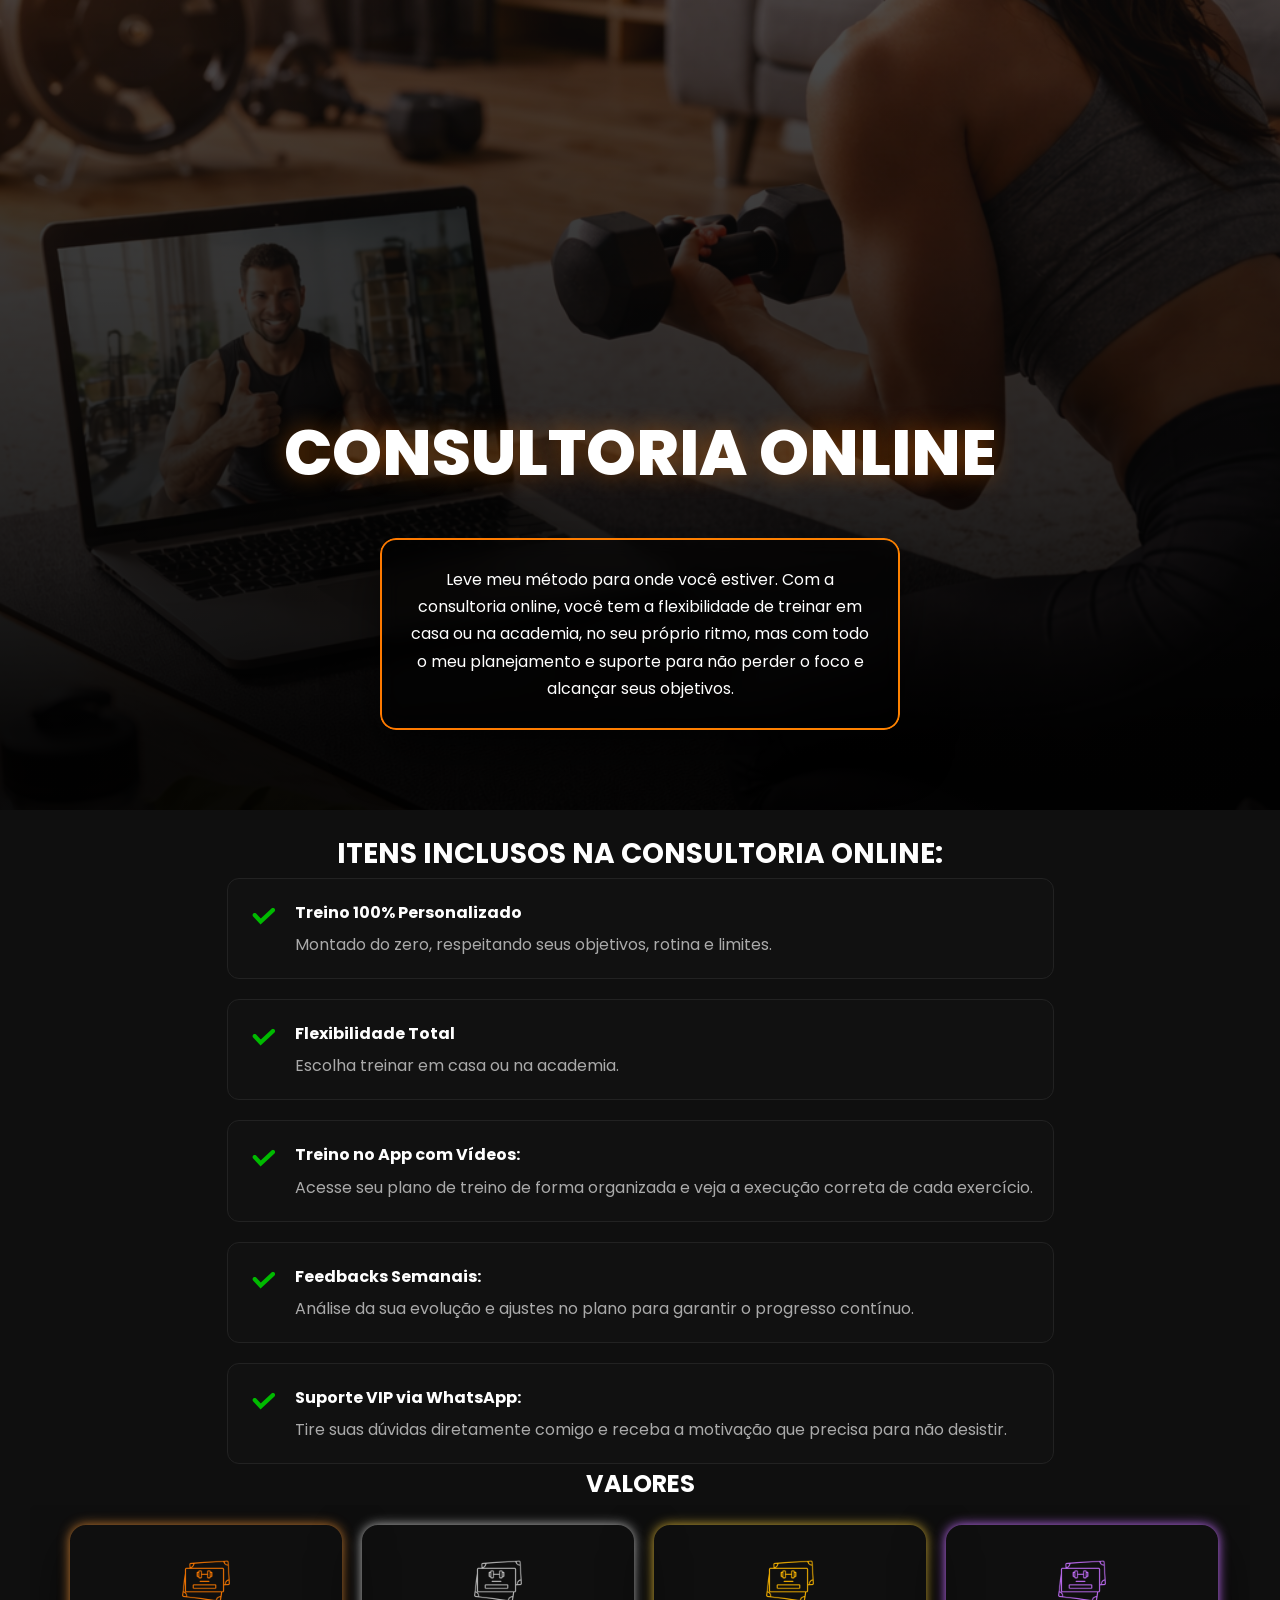
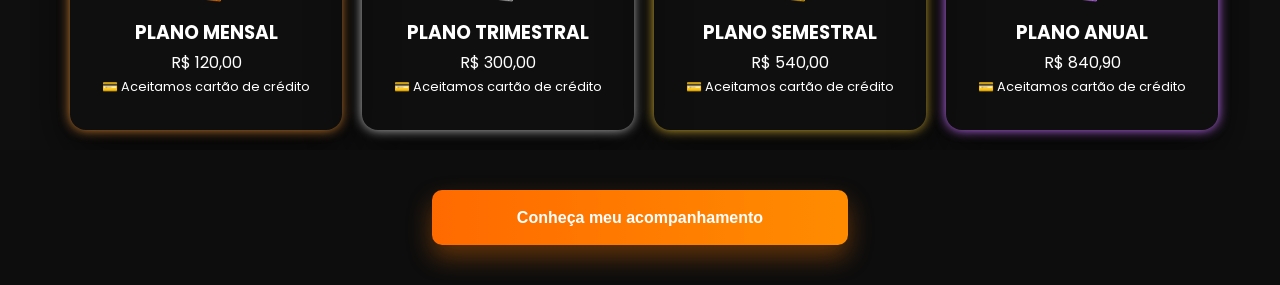
==== commit cbb54eeb: "Adiciona forma de pagamento" ====
--- a/planosonline.html
+++ b/planosonline.html
@@ -103,24 +103,28 @@
           <div class="icon-card bronze"></div>
           <h3>PLANO MENSAL</h3>
           <p>R$ 120,00</p>
+          <p class="cartao">💳 Aceitamos cartão de crédito</p>
         </div>
 
         <div class="card card2">
           <div class="icon-card prata"></div>
           <h3>PLANO TRIMESTRAL</h3>
           <p>R$ 300,00</p>
+          <p class="cartao">💳 Aceitamos cartão de crédito</p>
         </div>
 
         <div class="card card3">
           <div class="icon-card ouro"></div>
           <h3>PLANO SEMESTRAL</h3>
           <p>R$ 540,00</p>
+          <p class="cartao">💳 Aceitamos cartão de crédito</p>
         </div>
 
         <div class="card card4">
           <div class="icon-card elite"></div>
-          <h3>PLANO ANUAL</h3>
+          <h3>PLANO ANUAL</h3>          
           <p>R$ 840,90</p>
+          <p class="cartao">💳 Aceitamos cartão de crédito</p>
         </div>
       </div>
     </div>
--- a/src/styles/planosonline.css
+++ b/src/styles/planosonline.css
@@ -118,15 +118,6 @@
   z-index: -1;
 }
 
-@keyframes border-flow {
-  0% {
-    background-position: 0% 50%;
-  }
-  100% {
-    background-position: 400% 50%;
-  }
-}
-
 .beneficios {
   list-style: none;
   padding: 0;
@@ -184,7 +175,7 @@
 
 .card {
   border: 2px solid transparent;
-
+  scroll-snap-align: center;
   min-width: 250px;
   flex-shrink: 0;
   border-radius: 16px;
@@ -268,9 +259,11 @@
 .container-card {
   display: flex;
   gap: 20px;
-  padding: 20px;
+  padding: 20px 40px;
   justify-content: flex-start;
-}
+  width: max-content;
+}
+
 .carrosel-container {
   overflow-x: auto;
   scrollbar-width: none;
@@ -359,9 +352,11 @@
   position: relative;
   width: 100%;
   overflow: visible;
-  padding: 0 40px;
-}
-
+  padding: 0 30px;
+}
+.cartao {
+  font-size: clamp(0.6rem, 0.314rem + 0.762vw, 0.8rem);
+}
 @keyframes float {
   0% {
     transform: translateY(0);
@@ -371,6 +366,15 @@
   }
   100% {
     transform: translateY(0);
+  }
+}
+
+@keyframes border-flow {
+  0% {
+    background-position: 0% 50%;
+  }
+  100% {
+    background-position: 400% 50%;
   }
 }
 
